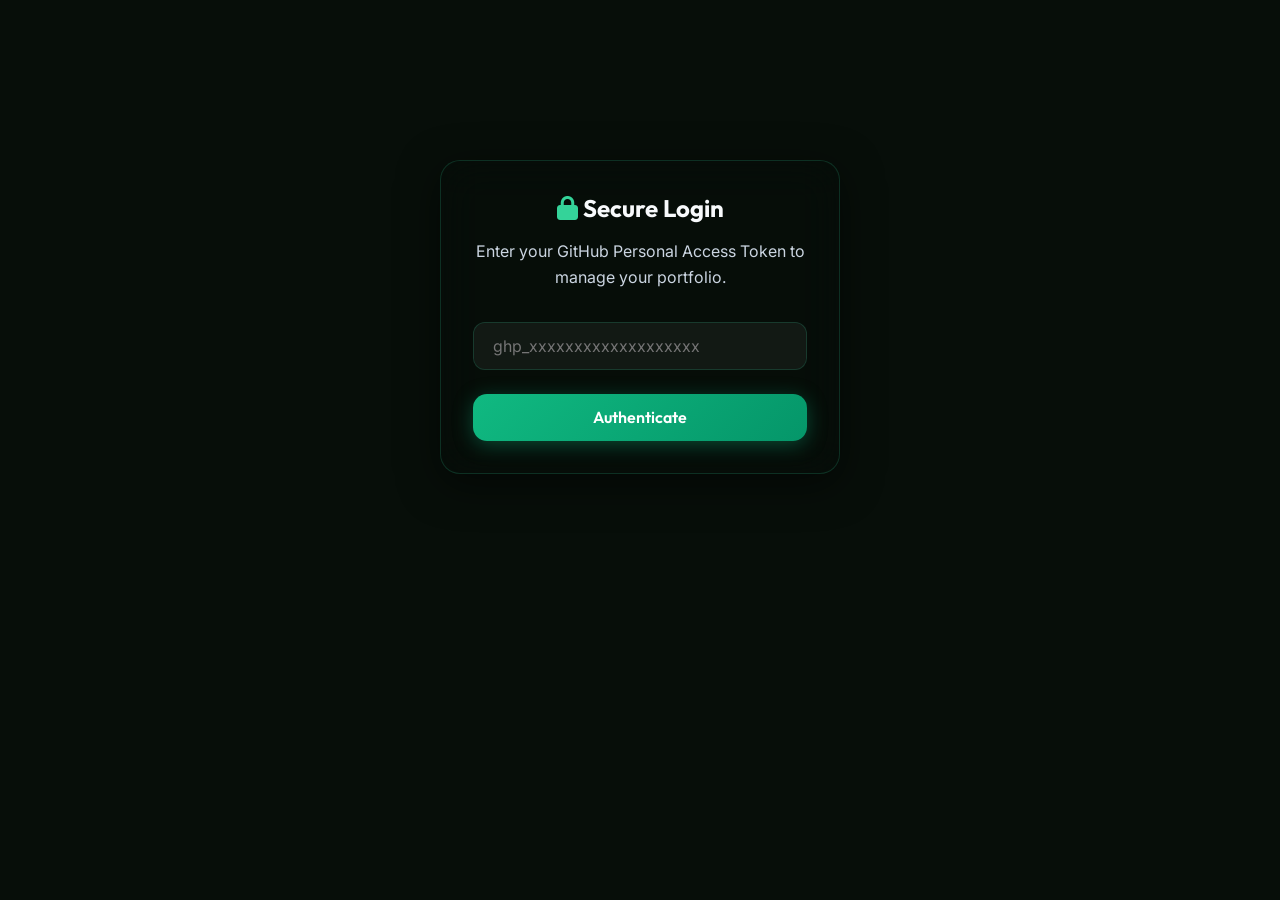
==== admin.html @ 9f6798ed "feat: Add Admin Panel and Scopus Cron Job" ====
<!DOCTYPE html>
<html lang="en">
<head>
    <meta charset="UTF-8">
    <meta name="viewport" content="width=device-width, initial-scale=1.0">
    <title>Admin Panel - Prof. Dr. Abdelraouf Ramadan</title>
    <!-- Use main style -->
    <link rel="stylesheet" href="style.css">
    <link rel="stylesheet" href="https://cdnjs.cloudflare.com/ajax/libs/font-awesome/6.4.0/css/all.min.css">
    <style>
        .admin-container {
            max-width: 1000px;
            margin: 4rem auto;
            padding: 2rem;
            background: rgba(7, 14, 9, 0.7);
            border: 1px solid var(--color-border);
            border-radius: 20px;
            box-shadow: 0 10px 40px rgba(0,0,0,0.5);
            backdrop-filter: blur(20px);
        }
        .admin-header {
            display: flex;
            justify-content: space-between;
            align-items: center;
            margin-bottom: 2rem;
            padding-bottom: 1rem;
            border-bottom: 1px solid var(--color-border);
        }
        .form-group {
            margin-bottom: 1.5rem;
        }
        .form-group label {
            display: block;
            margin-bottom: 0.5rem;
            color: var(--color-text-subtle);
            font-weight: 500;
        }
        .form-control {
            width: 100%;
            padding: 0.8rem 1.2rem;
            background: rgba(255, 255, 255, 0.05);
            border: 1px solid var(--color-border);
            border-radius: 12px;
            color: var(--color-text);
            font-family: inherit;
        }
        .form-control:focus {
            outline: none;
            border-color: var(--color-green-light);
            background: rgba(43, 217, 143, 0.05);
        }
        .papers-list {
            margin-top: 2rem;
            max-height: 400px;
            overflow-y: auto;
            background: rgba(0,0,0,0.2);
            border-radius: 12px;
            padding: 1rem;
        }
        .paper-item {
            padding: 1rem;
            border-bottom: 1px solid var(--color-border);
            display: flex;
            justify-content: space-between;
            align-items: center;
        }
        .paper-item:last-child {
            border-bottom: none;
        }
        .login-screen {
            max-width: 400px;
            margin: 10rem auto;
            text-align: center;
        }
        #dashboard { display: none; }
        .flex-row { display: flex; gap: 1rem; }
        .flex-row > div { flex: 1; }
        #status-msg {
            margin-top: 1rem;
            padding: 1rem;
            border-radius: 12px;
            display: none;
        }
        .success { background: rgba(43, 217, 143, 0.2); border: 1px solid var(--color-green-light); color: var(--color-green-light); }
        .error { background: rgba(255, 59, 48, 0.2); border: 1px solid #ff3b30; color: #ff3b30; }
    </style>
</head>
<body class="bg-dark text-light">

    <!-- Login Screen -->
    <div id="login-screen" class="admin-container login-screen">
        <h2 style="margin-bottom: 1rem;"><i class="fa-solid fa-lock text-accent-green"></i> Secure Login</h2>
        <p style="color: var(--color-text-subtle); margin-bottom: 2rem;">Enter your GitHub Personal Access Token to manage your portfolio.</p>
        <div class="form-group">
            <input type="password" id="gh-token" class="form-control" placeholder="ghp_xxxxxxxxxxxxxxxxxxx">
        </div>
        <button id="btn-login" class="btn btn-primary" style="width: 100%;">Authenticate</button>
    </div>

    <!-- Dashboard -->
    <div id="dashboard" class="admin-container">
        <div class="admin-header">
            <h2><i class="fa-solid fa-gauge"></i> Admin Dashboard</h2>
            <button id="btn-logout" class="btn btn-outline"><i class="fa-solid fa-right-from-bracket"></i> Logout</button>
        </div>

        <div style="display: grid; grid-template-columns: 1fr 1fr; gap: 2rem;">
            <!-- Add Paper Form -->
            <div>
                <h3><i class="fa-solid fa-plus-circle text-accent-blue"></i> Add New Research Paper</h3>
                <div class="form-group" style="margin-top: 1.5rem;">
                    <label>Title</label>
                    <textarea id="p-title" class="form-control" rows="3" placeholder="Paper Title"></textarea>
                </div>
                <div class="form-group">
                    <label>Authors</label>
                    <input type="text" id="p-authors" class="form-control" placeholder="e.g. Prof. Dr. Abdelraouf Ramadan et al.">
                </div>
                <div class="flex-row">
                    <div class="form-group">
                        <label>Year</label>
                        <input type="number" id="p-year" class="form-control" placeholder="2026">
                    </div>
                    <div class="form-group">
                        <label>DOI (Optional)</label>
                        <input type="text" id="p-doi" class="form-control" placeholder="10.1234/abc">
                    </div>
                </div>
                <div class="form-group">
                    <label>Journal / Conference</label>
                    <input type="text" id="p-journal" class="form-control" placeholder="Journal of Agricultural Engineering">
                </div>
                
                <button id="btn-add-paper" class="btn btn-primary"><i class="fa-solid fa-cloud-arrow-up"></i> Add & Save to Website</button>
                <div id="status-msg"></div>
            </div>

            <!-- Existing Papers -->
            <div>
                <h3><i class="fa-solid fa-database text-accent-gold"></i> Current Papers (<span id="papers-count">0</span>)</h3>
                <div class="papers-list" id="papers-list">
                    <!-- Loaded via JS -->
                    <div style="text-align: center; color: var(--color-text-subtle);">Loading papers from GitHub...</div>
                </div>
            </div>
        </div>
    </div>

    <script src="admin.js"></script>
</body>
</html>
---- style.css ----
/* ==========================================================================
   AGRICULTURAL PORTFOLIO - PROF. DR. ABDELRAOUF RAMADAN
   Design System & Styling
   Pure CSS - Glassmorphism, Earth & Water Palette, Modern Typography
   ========================================================================== */

/* --- Google Fonts Import --- */
@import url('https://fonts.googleapis.com/css2?family=Outfit:wght@300;400;500;600;700;800&family=Inter:wght@300;400;500;600;700&family=Fira+Code:wght@400;500&display=swap');

:root {
  /* Color Palette: Earth Tones, Fresh Greens, Water Blues */
  --bg-dark: #070e09;
  --bg-surface: #0f1c13;
  --bg-card: rgba(18, 33, 23, 0.75);
  --bg-card-hover: rgba(26, 48, 33, 0.9);
  --bg-glass: rgba(15, 28, 19, 0.65);
  
  --color-green-primary: #10b981;
  --color-green-emerald: #059669;
  --color-green-light: #34d399;
  --color-green-glow: rgba(16, 185, 129, 0.35);

  --color-water-blue: #0ea5e9;
  --color-water-cyan: #06b6d4;
  --color-water-sky: #38bdf8;
  --color-water-glow: rgba(14, 165, 233, 0.3);

  --color-earth-gold: #f59e0b;
  --color-earth-amber: #d97706;

  --color-text-main: #f8fafc;
  --color-text-muted: #94a3b8;
  --color-text-subtle: #cbd5e1;
  --color-border: rgba(52, 211, 153, 0.18);
  --color-border-glow: rgba(14, 165, 233, 0.35);

  --font-heading: 'Outfit', sans-serif;
  --font-body: 'Inter', sans-serif;
  --font-mono: 'Fira Code', monospace;

  --transition-fast: 0.2s cubic-bezier(0.4, 0, 0.2, 1);
  --transition-normal: 0.35s cubic-bezier(0.4, 0, 0.2, 1);
  --transition-bounce: 0.5s cubic-bezier(0.175, 0.885, 0.32, 1.275);
  --radius-sm: 8px;
  --radius-md: 14px;
  --radius-lg: 22px;
  --radius-full: 9999px;
  
  --shadow-sm: 0 4px 12px rgba(0, 0, 0, 0.25);
  --shadow-md: 0 10px 30px rgba(0, 0, 0, 0.35);
  --shadow-glow: 0 0 25px var(--color-green-glow);
}

/* --- Base & Reset --- */
*, *::before, *::after {
  box-sizing: border-box;
  margin: 0;
  padding: 0;
}

html {
  scroll-behavior: smooth;
  font-size: 16px;
  background-color: var(--bg-dark);
  color: var(--color-text-main);
  font-family: var(--font-body);
}

body {
  overflow-x: hidden;
  line-height: 1.6;
}

/* --- Scroll Progress Bar --- */
.scroll-progress-bar {
  position: fixed;
  top: 0;
  left: 0;
  height: 4px;
  background: linear-gradient(90deg, var(--color-green-primary), var(--color-water-blue), var(--color-earth-gold));
  width: 0%;
  z-index: 10001;
  transition: width 0.1s linear;
}

/* --- Preloader Screen --- */
.preloader {
  position: fixed;
  inset: 0;
  background-color: #050b06;
  z-index: 10000;
  display: flex;
  align-items: center;
  justify-content: center;
  flex-direction: column;
  transition: opacity 0.5s ease, visibility 0.5s ease;
}

.preloader-content {
  text-align: center;
  max-width: 650px;
  padding: 2.5rem;
}

.preloader-sprout-icon {
  width: 90px;
  height: 90px;
  margin: 0 auto 1.5rem auto;
  position: relative;
}

.preloader-sprout-icon svg {
  width: 100%;
  height: 100%;
  filter: drop-shadow(0 0 15px var(--color-green-primary));
  animation: sproutPulse 2s infinite ease-in-out;
}

@keyframes sproutPulse {
  0%, 100% { transform: scale(1); filter: drop-shadow(0 0 10px var(--color-green-primary)); }
  50% { transform: scale(1.08); filter: drop-shadow(0 0 25px var(--color-water-blue)); }
}

.preloader-title {
  font-family: var(--font-heading);
  font-size: 1.8rem;
  font-weight: 700;
  margin-bottom: 0.5rem;
  background: linear-gradient(135deg, #ffffff 0%, var(--color-green-light) 50%, var(--color-water-sky) 100%);
  -webkit-background-clip: text;
  -webkit-text-fill-color: transparent;
}

.preloader-quote {
  font-size: 1.05rem;
  color: var(--color-text-subtle);
  margin-bottom: 2rem;
  line-height: 1.6;
  font-style: italic;
  padding: 1rem 1.5rem;
  background: rgba(16, 185, 129, 0.08);
  border-left: 3px solid var(--color-green-primary);
  border-radius: var(--radius-sm);
}

.preloader-bar-bg {
  width: 100%;
  height: 8px;
  background: rgba(255, 255, 255, 0.1);
  border-radius: var(--radius-full);
  overflow: hidden;
  margin-bottom: 0.8rem;
}

.preloader-bar-fill {
  height: 100%;
  width: 0%;
  background: linear-gradient(90deg, var(--color-green-primary), var(--color-water-blue));
  transition: width 0.1s linear;
}

.preloader-status {
  display: flex;
  justify-content: space-between;
  font-size: 0.85rem;
  font-family: var(--font-mono);
  color: var(--color-text-muted);
}

/* --- Container & Grid --- */
.container {
  width: 100%;
  max-width: 1280px;
  margin: 0 auto;
  padding: 0 1.5rem;
}

/* --- Typography Utilities --- */
h1, h2, h3, h4, h5 {
  font-family: var(--font-heading);
  line-height: 1.25;
}

.section-tag {
  display: inline-flex;
  align-items: center;
  gap: 0.5rem;
  padding: 0.4rem 1.1rem;
  border-radius: var(--radius-full);
  background: rgba(16, 185, 129, 0.12);
  border: 1px solid rgba(16, 185, 129, 0.3);
  color: var(--color-green-light);
  font-size: 0.85rem;
  font-weight: 600;
  letter-spacing: 0.5px;
  text-transform: uppercase;
  margin-bottom: 1rem;
}

.section-title {
  font-size: 2.5rem;
  font-weight: 800;
  margin-bottom: 1rem;
  color: #ffffff;
}

.section-title span.gradient-green {
  background: linear-gradient(135deg, var(--color-green-light), var(--color-green-primary));
  -webkit-background-clip: text;
  -webkit-text-fill-color: transparent;
}

.section-title span.gradient-water {
  background: linear-gradient(135deg, var(--color-water-sky), var(--color-water-blue));
  -webkit-background-clip: text;
  -webkit-text-fill-color: transparent;
}

.section-subtitle {
  font-size: 1.15rem;
  color: var(--color-text-muted);
  max-width: 750px;
  margin-bottom: 2.5rem;
}

.text-accent-green { color: var(--color-green-light); }
.text-accent-blue { color: var(--color-water-sky); }
.text-accent-gold { color: var(--color-earth-gold); }

/* --- Buttons --- */
.btn {
  display: inline-flex;
  align-items: center;
  justify-content: center;
  gap: 0.6rem;
  padding: 0.85rem 1.8rem;
  font-family: var(--font-heading);
  font-weight: 600;
  font-size: 1rem;
  border-radius: var(--radius-md);
  text-decoration: none;
  cursor: pointer;
  transition: var(--transition-normal);
  border: none;
}

.btn-primary {
  background: linear-gradient(135deg, var(--color-green-primary), var(--color-green-emerald));
  color: #ffffff;
  box-shadow: 0 4px 20px var(--color-green-glow);
}

.btn-primary:hover {
  transform: translateY(-3px);
  box-shadow: 0 8px 30px rgba(16, 185, 129, 0.5);
}

.btn-secondary {
  background: rgba(14, 165, 233, 0.15);
  color: var(--color-water-sky);
  border: 1px solid rgba(14, 165, 233, 0.4);
}

.btn-secondary:hover {
  background: rgba(14, 165, 233, 0.25);
  transform: translateY(-3px);
  border-color: var(--color-water-sky);
}

.btn-outline {
  background: transparent;
  color: var(--color-text-main);
  border: 1px solid var(--color-border);
}

.btn-outline:hover {
  background: rgba(255, 255, 255, 0.05);
  border-color: var(--color-green-primary);
  color: var(--color-green-light);
}

/* --- Header & Glass Navbar --- */
.navbar {
  position: fixed;
  top: 0;
  left: 0;
  width: 100%;
  z-index: 1000;
  padding: 1.25rem 0;
  transition: var(--transition-normal);
}

.navbar.scrolled {
  padding: 0.75rem 0;
  background: rgba(7, 14, 9, 0.88);
  backdrop-filter: blur(16px);
  border-bottom: 1px solid var(--color-border);
  box-shadow: 0 10px 30px rgba(0, 0, 0, 0.5);
}

.nav-container {
  display: flex;
  align-items: center;
  justify-content: space-between;
}

.nav-logo {
  display: flex;
  align-items: center;
  gap: 0.75rem;
  text-decoration: none;
  color: #ffffff;
  font-family: var(--font-heading);
  font-weight: 700;
  font-size: 1.2rem;
}

.nav-logo-icon {
  width: 42px;
  height: 42px;
  border-radius: var(--radius-sm);
  background: linear-gradient(135deg, rgba(16, 185, 129, 0.2), rgba(14, 165, 233, 0.2));
  border: 1px solid var(--color-green-primary);
  display: flex;
  align-items: center;
  justify-content: center;
  font-size: 1.3rem;
  color: var(--color-green-light);
  box-shadow: 0 0 12px var(--color-green-glow);
}

.nav-links {
  display: flex;
  align-items: center;
  gap: 1rem;
  list-style: none;
}

.nav-link {
  text-decoration: none;
  color: var(--color-text-subtle);
  font-weight: 500;
  font-size: 0.9rem;
  white-space: nowrap;
  transition: var(--transition-fast);
  display: flex;
  align-items: center;
  gap: 0.3rem;
}

.nav-link:hover {
  color: var(--color-green-light);
}

.hamburger {
  display: none;
  background: transparent;
  border: none;
  color: #ffffff;
  font-size: 1.5rem;
  cursor: pointer;
}

/* --- Hero Section --- */
.hero-section {
  min-height: 100vh;
  padding-top: 9rem;
  padding-bottom: 5rem;
  position: relative;
  display: flex;
  align-items: center;
  background: radial-gradient(circle at 10% 20%, rgba(16, 185, 129, 0.12) 0%, transparent 40%),
              radial-gradient(circle at 90% 80%, rgba(14, 165, 233, 0.12) 0%, transparent 40%);
}

.hero-grid {
  display: grid;
  grid-template-columns: 1.2fr 0.8fr;
  gap: 3.5rem;
  align-items: center;
}

.hero-badge {
  display: inline-flex;
  align-items: center;
  gap: 0.6rem;
  padding: 0.5rem 1.2rem;
  background: rgba(14, 165, 233, 0.12);
  border: 1px solid rgba(14, 165, 233, 0.3);
  border-radius: var(--radius-full);
  color: var(--color-water-sky);
  font-weight: 600;
  font-size: 0.9rem;
  margin-bottom: 1.5rem;
}

.hero-title {
  font-size: 3.4rem;
  font-weight: 800;
  letter-spacing: -0.5px;
  margin-bottom: 1rem;
}

.hero-subtitle {
  font-size: 1.35rem;
  color: var(--color-green-light);
  font-weight: 600;
  margin-bottom: 1.5rem;
  line-height: 1.4;
}

.hero-description {
  font-size: 1.1rem;
  color: var(--color-text-muted);
  margin-bottom: 2.2rem;
  line-height: 1.7;
}

.hero-actions {
  display: flex;
  flex-wrap: wrap;
  gap: 1rem;
  margin-bottom: 2.5rem;
}

.hero-metrics-pills {
  display: flex;
  flex-wrap: wrap;
  gap: 0.8rem;
}

.metric-pill {
  display: flex;
  align-items: center;
  gap: 0.5rem;
  padding: 0.5rem 1rem;
  background: rgba(255, 255, 255, 0.04);
  border: 1px solid rgba(255, 255, 255, 0.1);
  border-radius: var(--radius-md);
  font-size: 0.88rem;
  color: var(--color-text-subtle);
}

.hero-portrait-card {
  position: relative;
  border-radius: var(--radius-lg);
  padding: 12px;
  background: linear-gradient(135deg, rgba(16, 185, 129, 0.3), rgba(14, 165, 233, 0.2));
  border: 1px solid var(--color-border);
  box-shadow: 0 20px 50px rgba(0, 0, 0, 0.6);
}

.hero-portrait-img {
  width: 100%;
  height: 480px;
  object-fit: cover;
  object-position: top center;
  border-radius: calc(var(--radius-lg) - 6px);
  display: block;
}

.hero-portrait-badge {
  position: absolute;
  bottom: -20px;
  left: 50%;
  transform: translateX(-50%);
  background: rgba(15, 28, 19, 0.92);
  backdrop-filter: blur(12px);
  border: 1px solid var(--color-green-primary);
  padding: 0.75rem 1.8rem;
  border-radius: var(--radius-full);
  display: flex;
  align-items: center;
  gap: 0.75rem;
  white-space: nowrap;
  box-shadow: 0 10px 25px rgba(0, 0, 0, 0.5);
}

/* --- Key Stats Section --- */
.stats-section {
  padding: 2.5rem 0;
  border-y: 1px solid var(--color-border);
  background: rgba(15, 28, 19, 0.4);
}

.stats-grid {
  display: grid;
  grid-template-columns: repeat(auto-fit, minmax(200px, 1fr));
  gap: 1.5rem;
}

.stat-card {
  background: var(--bg-card);
  border: 1px solid var(--color-border);
  padding: 1.8rem;
  border-radius: var(--radius-md);
  text-align: center;
  transition: var(--transition-normal);
}

.stat-card:hover {
  transform: translateY(-5px);
  border-color: var(--color-green-primary);
  box-shadow: 0 10px 25px var(--color-green-glow);
}

.stat-number {
  font-family: var(--font-heading);
  font-size: 2.8rem;
  font-weight: 800;
  color: var(--color-green-light);
  line-height: 1;
  margin-bottom: 0.4rem;
}

.stat-label {
  font-size: 0.92rem;
  color: var(--color-text-muted);
  font-weight: 500;
}

/* --- Section Layout --- */
.section-padding {
  padding: 6rem 0;
}

.bg-surface {
  background-color: var(--bg-surface);
}

/* --- Glass Card Component --- */
.glass-card {
  background: var(--bg-card);
  border: 1px solid var(--color-border);
  border-radius: var(--radius-md);
  padding: 2rem;
  backdrop-filter: blur(12px);
  transition: var(--transition-normal);
}

.glass-card:hover {
  background: var(--bg-card-hover);
  border-color: var(--color-green-primary);
}

/* --- Academic Profiles Cards --- */
.academic-profiles-grid {
  display: grid;
  grid-template-columns: repeat(auto-fit, minmax(320px, 1fr));
  gap: 1.8rem;
  margin-top: 2rem;
}

.profile-metric-card {
  background: var(--bg-card);
  border: 1px solid var(--color-border);
  border-radius: var(--radius-md);
  padding: 2rem;
  display: flex;
  flex-direction: column;
  gap: 1.2rem;
  transition: var(--transition-normal);
}

.profile-metric-card:hover {
  transform: translateY(-6px);
  border-color: var(--color-water-sky);
  box-shadow: 0 12px 30px var(--color-water-glow);
}

.profile-card-header {
  display: flex;
  align-items: center;
  gap: 1rem;
}

.profile-icon-box {
  width: 54px;
  height: 54px;
  border-radius: var(--radius-sm);
  background: rgba(14, 165, 233, 0.15);
  border: 1px solid rgba(14, 165, 233, 0.3);
  display: flex;
  align-items: center;
  justify-content: center;
  font-size: 1.6rem;
  color: var(--color-water-sky);
}

.profile-card-title {
  font-size: 1.25rem;
  font-weight: 700;
  color: #ffffff;
}

.profile-stats-row {
  display: grid;
  grid-template-columns: repeat(3, 1fr);
  gap: 0.75rem;
  background: rgba(0, 0, 0, 0.25);
  padding: 1rem;
  border-radius: var(--radius-sm);
  text-align: center;
}

.p-stat-val {
  font-family: var(--font-heading);
  font-size: 1.4rem;
  font-weight: 700;
  color: var(--color-green-light);
}

.p-stat-lbl {
  font-size: 0.75rem;
  color: var(--color-text-muted);
  text-transform: uppercase;
}

/* --- Grid List for Positions & Memberships --- */
.positions-grid {
  display: grid;
  grid-template-columns: repeat(auto-fit, minmax(360px, 1fr));
  gap: 1.5rem;
}

.position-card {
  background: var(--bg-card);
  border: 1px solid var(--color-border);
  border-radius: var(--radius-md);
  padding: 1.6rem;
  display: flex;
  gap: 1.2rem;
  align-items: flex-start;
  transition: var(--transition-normal);
}

.position-card:hover {
  transform: translateY(-4px);
  border-color: var(--color-green-primary);
}

.position-icon {
  width: 44px;
  height: 44px;
  border-radius: var(--radius-sm);
  background: rgba(16, 185, 129, 0.15);
  border: 1px solid rgba(16, 185, 129, 0.3);
  display: flex;
  align-items: center;
  justify-content: center;
  font-size: 1.2rem;
  color: var(--color-green-light);
  flex-shrink: 0;
}

.position-details h4 {
  font-size: 1.1rem;
  font-weight: 700;
  margin-bottom: 0.3rem;
  color: #ffffff;
}

.position-details p {
  font-size: 0.92rem;
  color: var(--color-text-muted);
  line-height: 1.5;
}

/* --- Timeline Component (Employment & Education) --- */
.timeline {
  position: relative;
  max-width: 900px;
  margin: 0 auto;
}

.timeline::before {
  content: '';
  position: absolute;
  left: 20px;
  top: 0;
  bottom: 0;
  width: 2px;
  background: linear-gradient(180deg, var(--color-green-primary), var(--color-water-blue));
}

.timeline-item {
  position: relative;
  padding-left: 60px;
  margin-bottom: 2.5rem;
}

.timeline-dot {
  position: absolute;
  left: 10px;
  top: 0;
  width: 22px;
  height: 22px;
  border-radius: 50%;
  background: var(--bg-dark);
  border: 3px solid var(--color-green-primary);
  box-shadow: 0 0 10px var(--color-green-glow);
}

.timeline-content {
  background: var(--bg-card);
  border: 1px solid var(--color-border);
  border-radius: var(--radius-md);
  padding: 1.8rem;
}

.timeline-date {
  display: inline-block;
  padding: 0.25rem 0.8rem;
  background: rgba(16, 185, 129, 0.15);
  color: var(--color-green-light);
  border-radius: var(--radius-full);
  font-size: 0.85rem;
  font-weight: 600;
  margin-bottom: 0.6rem;
}

/* --- Awards & Grants Cards --- */
.awards-grid {
  display: grid;
  grid-template-columns: repeat(auto-fit, minmax(340px, 1fr));
  gap: 1.5rem;
}

.award-card {
  background: var(--bg-card);
  border: 1px solid var(--color-border);
  border-radius: var(--radius-md);
  padding: 1.8rem;
  position: relative;
  overflow: hidden;
  transition: var(--transition-normal);
}

.award-card::before {
  content: '';
  position: absolute;
  top: 0;
  left: 0;
  width: 4px;
  height: 100%;
  background: linear-gradient(180deg, var(--color-earth-gold), var(--color-green-primary));
}

.award-year {
  font-family: var(--font-heading);
  font-size: 1.3rem;
  font-weight: 800;
  color: var(--color-earth-gold);
  margin-bottom: 0.4rem;
}

.award-title {
  font-size: 1.1rem;
  font-weight: 700;
  color: #ffffff;
  margin-bottom: 0.5rem;
}

.award-desc {
  font-size: 0.92rem;
  color: var(--color-text-muted);
  line-height: 1.5;
}

/* --- Projects Section & Tabs --- */
.project-tabs-wrapper {
  display: flex;
  justify-content: center;
  gap: 0.75rem;
  margin-bottom: 2.5rem;
  flex-wrap: wrap;
}

.project-tab-btn {
  padding: 0.75rem 1.5rem;
  border-radius: var(--radius-full);
  background: rgba(255, 255, 255, 0.05);
  border: 1px solid var(--color-border);
  color: var(--color-text-subtle);
  font-family: var(--font-heading);
  font-weight: 600;
  font-size: 0.95rem;
  cursor: pointer;
  transition: var(--transition-fast);
}

.project-tab-btn.active, .project-tab-btn:hover {
  background: var(--color-green-primary);
  color: #ffffff;
  border-color: var(--color-green-primary);
  box-shadow: 0 4px 15px var(--color-green-glow);
}

.projects-grid {
  display: grid;
  grid-template-columns: repeat(auto-fit, minmax(360px, 1fr));
  gap: 1.8rem;
}

.project-item {
  background: var(--bg-card);
  border: 1px solid var(--color-border);
  border-radius: var(--radius-md);
  padding: 2rem;
  transition: var(--transition-normal);
}

.project-item:hover {
  transform: translateY(-5px);
  border-color: var(--color-water-sky);
}

.project-role-badge {
  display: inline-block;
  padding: 0.3rem 0.9rem;
  border-radius: var(--radius-sm);
  font-size: 0.8rem;
  font-weight: 700;
  text-transform: uppercase;
  margin-bottom: 0.8rem;
}

.badge-pi {
  background: rgba(16, 185, 129, 0.2);
  color: var(--color-green-light);
  border: 1px solid rgba(16, 185, 129, 0.4);
}

.badge-intl {
  background: rgba(14, 165, 233, 0.2);
  color: var(--color-water-sky);
  border: 1px solid rgba(14, 165, 233, 0.4);
}

.badge-local {
  background: rgba(245, 158, 11, 0.2);
  color: var(--color-earth-gold);
  border: 1px solid rgba(245, 158, 11, 0.4);
}

/* --- Media Showcase Section (Video & Screenshots) --- */
.media-container {
  display: grid;
  grid-template-columns: 1fr;
  gap: 3rem;
}

.video-showcase-frame {
  background: var(--bg-card);
  border: 1px solid var(--color-border);
  border-radius: var(--radius-lg);
  padding: 1.5rem;
  box-shadow: 0 15px 40px rgba(0, 0, 0, 0.5);
  position: relative;
  overflow: hidden;
}

.video-wrapper {
  width: 100%;
  border-radius: var(--radius-md);
  overflow: hidden;
  position: relative;
  background: #000000;
  aspect-ratio: 16 / 9;
}

.video-wrapper video {
  width: 100%;
  height: 100%;
  object-fit: cover;
  display: block;
}

.video-caption-bar {
  display: flex;
  align-items: center;
  justify-content: space-between;
  margin-top: 1.2rem;
  padding: 0 0.5rem;
}

.video-title {
  font-size: 1.15rem;
  font-weight: 700;
  color: #ffffff;
}

.gallery-grid {
  display: grid;
  grid-template-columns: repeat(auto-fit, minmax(260px, 1fr));
  gap: 1.5rem;
}

.gallery-item {
  position: relative;
  border-radius: var(--radius-md);
  overflow: hidden;
  border: 1px solid var(--color-border);
  cursor: pointer;
  aspect-ratio: 16 / 10;
  background: var(--bg-card);
}

.gallery-item img {
  width: 100%;
  height: 100%;
  object-fit: cover;
  transition: transform 0.5s ease;
}

.gallery-item:hover img {
  transform: scale(1.08);
}

.gallery-overlay {
  position: absolute;
  inset: 0;
  background: linear-gradient(180deg, transparent 40%, rgba(7, 14, 9, 0.9) 100%);
  display: flex;
  flex-direction: column;
  justify-content: flex-end;
  padding: 1.2rem;
  opacity: 0;
  transition: opacity 0.3s ease;
}

.gallery-item:hover .gallery-overlay {
  opacity: 1;
}

.gallery-caption {
  font-size: 0.95rem;
  font-weight: 600;
  color: #ffffff;
}

.gallery-zoom-icon {
  position: absolute;
  top: 50%;
  left: 50%;
  transform: translate(-50%, -50%) scale(0.7);
  width: 50px;
  height: 50px;
  border-radius: 50%;
  background: rgba(16, 185, 129, 0.9);
  color: #ffffff;
  display: flex;
  align-items: center;
  justify-content: center;
  font-size: 1.3rem;
  transition: transform 0.3s ease;
}

.gallery-item:hover .gallery-zoom-icon {
  transform: translate(-50%, -50%) scale(1);
}

/* --- Research Papers Core Section (126 PAPERS) --- */
.papers-controls-bar {
  background: var(--bg-card);
  border: 1px solid var(--color-border);
  border-radius: var(--radius-lg);
  padding: 1.5rem 2rem;
  margin-bottom: 2.5rem;
  display: flex;
  flex-direction: column;
  gap: 1.5rem;
}

.search-box-wrapper {
  position: relative;
  width: 100%;
}

.search-box-wrapper i {
  position: absolute;
  left: 1.2rem;
  top: 50%;
  transform: translateY(-50%);
  color: var(--color-text-muted);
  font-size: 1.1rem;
}

.search-input {
  width: 100%;
  padding: 1rem 1rem 1rem 3.2rem;
  border-radius: var(--radius-md);
  background: rgba(0, 0, 0, 0.3);
  border: 1px solid var(--color-border);
  color: #ffffff;
  font-family: var(--font-body);
  font-size: 1.05rem;
  transition: var(--transition-fast);
}

.search-input:focus {
  outline: none;
  border-color: var(--color-green-primary);
  box-shadow: 0 0 15px var(--color-green-glow);
}

.filters-pills-row {
  display: flex;
  align-items: center;
  gap: 0.6rem;
  flex-wrap: wrap;
}

.filter-pill {
  padding: 0.5rem 1.2rem;
  border-radius: var(--radius-full);
  background: rgba(255, 255, 255, 0.05);
  border: 1px solid rgba(255, 255, 255, 0.1);
  color: var(--color-text-subtle);
  font-size: 0.9rem;
  font-weight: 500;
  cursor: pointer;
  transition: var(--transition-fast);
}

.filter-pill.active, .filter-pill:hover {
  background: rgba(14, 165, 233, 0.2);
  border-color: var(--color-water-sky);
  color: var(--color-water-sky);
}

.papers-count-badge {
  font-family: var(--font-mono);
  font-size: 0.88rem;
  color: var(--color-text-muted);
  margin-left: auto;
}

.papers-grid {
  display: grid;
  grid-template-columns: repeat(auto-fill, minmax(360px, 1fr));
  gap: 1.8rem;
  margin-bottom: 3rem;
}

.paper-card {
  background: var(--bg-card);
  border: 1px solid var(--color-border);
  border-radius: var(--radius-md);
  padding: 1.8rem;
  display: flex;
  flex-direction: column;
  justify-content: space-between;
  transition: var(--transition-normal);
  position: relative;
}

.paper-card:hover {
  transform: translateY(-6px);
  border-color: var(--color-green-primary);
  box-shadow: 0 12px 30px rgba(16, 185, 129, 0.2);
}

.paper-card-header {
  display: flex;
  align-items: center;
  justify-content: space-between;
  margin-bottom: 0.8rem;
}

.paper-number {
  font-family: var(--font-mono);
  font-size: 0.8rem;
  color: var(--color-text-muted);
}

.paper-year-tag {
  font-family: var(--font-mono);
  font-size: 0.82rem;
  font-weight: 600;
  color: var(--color-green-light);
  background: rgba(16, 185, 129, 0.12);
  padding: 0.2rem 0.7rem;
  border-radius: var(--radius-full);
}

.paper-title {
  font-size: 1.12rem;
  font-weight: 700;
  color: #ffffff;
  margin-bottom: 0.8rem;
  line-height: 1.45;
}

.paper-authors {
  font-size: 0.88rem;
  color: var(--color-text-subtle);
  margin-bottom: 0.6rem;
  line-height: 1.4;
}

.paper-journal {
  font-size: 0.85rem;
  color: var(--color-text-muted);
  font-style: italic;
  margin-bottom: 1.2rem;
  line-height: 1.4;
}

.paper-card-footer {
  display: flex;
  align-items: center;
  justify-content: space-between;
  padding-top: 1rem;
  border-top: 1px solid rgba(255, 255, 255, 0.08);
  margin-top: auto;
}

.paper-doi-btn {
  font-size: 0.82rem;
  color: var(--color-water-sky);
  text-decoration: none;
  font-family: var(--font-mono);
  display: inline-flex;
  align-items: center;
  gap: 0.4rem;
}

.paper-doi-btn:hover {
  text-decoration: underline;
}

.paper-category-pill {
  font-size: 0.75rem;
  color: var(--color-text-muted);
  background: rgba(255, 255, 255, 0.04);
  padding: 0.25rem 0.6rem;
  border-radius: var(--radius-sm);
}

/* --- Pagination Controls --- */
.pagination-container {
  display: flex;
  align-items: center;
  justify-content: center;
  gap: 0.6rem;
  margin-top: 2rem;
}

.page-btn {
  width: 42px;
  height: 42px;
  border-radius: var(--radius-sm);
  background: var(--bg-card);
  border: 1px solid var(--color-border);
  color: var(--color-text-subtle);
  font-family: var(--font-heading);
  font-weight: 600;
  cursor: pointer;
  transition: var(--transition-fast);
  display: flex;
  align-items: center;
  justify-content: center;
}

.page-btn.active, .page-btn:hover:not(:disabled) {
  background: var(--color-green-primary);
  border-color: var(--color-green-primary);
  color: #ffffff;
}

.page-btn:disabled {
  opacity: 0.4;
  cursor: not-allowed;
}

/* --- Contact Section --- */
.contact-grid {
  display: grid;
  grid-template-columns: 1fr 1.2fr;
  gap: 3rem;
}

.contact-info-cards {
  display: flex;
  flex-direction: column;
  gap: 1.5rem;
}

.contact-item-card {
  background: var(--bg-card);
  border: 1px solid var(--color-border);
  border-radius: var(--radius-md);
  padding: 1.6rem;
  display: flex;
  align-items: flex-start;
  gap: 1.2rem;
}

.contact-icon {
  width: 50px;
  height: 50px;
  border-radius: var(--radius-sm);
  background: rgba(16, 185, 129, 0.15);
  border: 1px solid rgba(16, 185, 129, 0.3);
  display: flex;
  align-items: center;
  justify-content: center;
  font-size: 1.4rem;
  color: var(--color-green-light);
  flex-shrink: 0;
}

.contact-details h4 {
  font-size: 1.1rem;
  font-weight: 700;
  color: #ffffff;
  margin-bottom: 0.3rem;
}

.contact-details p, .contact-details a {
  font-size: 0.98rem;
  color: var(--color-text-muted);
  text-decoration: none;
  display: block;
}

.contact-details a:hover {
  color: var(--color-green-light);
}

.form-group {
  margin-bottom: 1.5rem;
}

.form-label {
  display: block;
  font-size: 0.9rem;
  font-weight: 600;
  color: var(--color-text-subtle);
  margin-bottom: 0.5rem;
}

.form-control {
  width: 100%;
  padding: 0.9rem 1.2rem;
  border-radius: var(--radius-md);
  background: rgba(0, 0, 0, 0.3);
  border: 1px solid var(--color-border);
  color: #ffffff;
  font-family: var(--font-body);
  font-size: 1rem;
  transition: var(--transition-fast);
}

.form-control:focus {
  outline: none;
  border-color: var(--color-green-primary);
  box-shadow: 0 0 15px var(--color-green-glow);
}

textarea.form-control {
  resize: vertical;
  min-height: 140px;
}

.feedback-alert {
  padding: 1rem 1.5rem;
  border-radius: var(--radius-md);
  font-size: 0.95rem;
  margin-top: 1rem;
  display: flex;
  align-items: center;
  gap: 0.75rem;
}

.feedback-alert.success {
  background: rgba(16, 185, 129, 0.15);
  border: 1px solid var(--color-green-primary);
  color: var(--color-green-light);
}

/* --- Lightbox Modal --- */
.lightbox-modal {
  position: fixed;
  inset: 0;
  background: rgba(0, 0, 0, 0.92);
  z-index: 10005;
  display: flex;
  align-items: center;
  justify-content: center;
  padding: 2rem;
  opacity: 0;
  visibility: hidden;
  transition: opacity 0.3s ease, visibility 0.3s ease;
}

.lightbox-modal.active {
  opacity: 1;
  visibility: visible;
}

.lightbox-content {
  max-width: 90vw;
  max-height: 85vh;
  position: relative;
  text-align: center;
}

.lightbox-content img {
  max-width: 100%;
  max-height: 80vh;
  border-radius: var(--radius-md);
  box-shadow: 0 0 40px rgba(0,0,0,0.8);
}

.lightbox-close {
  position: absolute;
  top: -40px;
  right: 0;
  color: #ffffff;
  font-size: 2rem;
  cursor: pointer;
}

.lightbox-caption {
  margin-top: 1rem;
  color: var(--color-text-subtle);
  font-size: 1.05rem;
}

/* --- Scroll Animations Trigger --- */
.reveal-on-scroll {
  opacity: 0;
  transform: translateY(30px);
  transition: opacity 0.7s cubic-bezier(0.4, 0, 0.2, 1), transform 0.7s cubic-bezier(0.4, 0, 0.2, 1);
}

.reveal-on-scroll.revealed {
  opacity: 1;
  transform: translateY(0);
}

/* --- Footer --- */
footer {
  background: #040905;
  padding: 3rem 0;
  border-top: 1px solid var(--color-border);
  text-align: center;
}

.footer-text {
  color: var(--color-text-muted);
  font-size: 0.95rem;
}

/* --- Comprehensive Responsive Media Queries for Mobile Phones --- */
@media (max-width: 992px) {
  .hero-grid {
    grid-template-columns: 1fr;
    text-align: center;
    gap: 2.5rem;
  }

  .hero-actions, .hero-metrics-pills {
    justify-content: center;
  }

  .hero-portrait-card {
    max-width: 380px;
    margin: 0 auto;
  }

  .contact-grid {
    grid-template-columns: 1fr;
  }

  .academic-profiles-grid,
  .positions-grid,
  .awards-grid,
  .projects-grid,
  .gallery-grid,
  .papers-grid {
    grid-template-columns: repeat(auto-fit, minmax(280px, 1fr));
  }

  .positions-grid {
    grid-template-columns: 1fr !important;
  }
}

@media (max-width: 768px) {
  html {
    font-size: 15px;
  }

  .section-padding {
    padding: 3.5rem 0;
  }

  .container {
    padding: 0 1.2rem;
  }

  .hero-section {
    padding-top: 7rem;
    padding-bottom: 3.5rem;
    min-height: auto;
  }

  .hero-title {
    font-size: 2.2rem;
  }

  .section-title {
    font-size: 1.8rem;
  }

  .section-subtitle {
    font-size: 1rem;
    margin-bottom: 1.8rem;
  }

  .hamburger {
    display: block;
  }

  .nav-links {
    position: fixed;
    top: 65px;
    left: 0;
    width: 100%;
    max-height: calc(100vh - 65px);
    overflow-y: auto;
    background: rgba(7, 14, 9, 0.98);
    backdrop-filter: blur(25px);
    flex-direction: column;
    padding: 1.8rem 1.5rem;
    gap: 1.2rem;
    transform: translateY(-150%);
    transition: transform 0.4s cubic-bezier(0.4, 0, 0.2, 1);
    border-bottom: 1px solid var(--color-border);
    box-shadow: 0 20px 40px rgba(0,0,0,0.8);
  }

  .nav-links.active {
    transform: translateY(0);
  }

  .hero-actions {
    flex-direction: column;
    width: 100%;
  }

  .hero-actions .btn {
    width: 100%;
  }

  .hero-portrait-img {
    height: 350px;
  }

  .hero-portrait-badge {
    padding: 0.6rem 1.2rem;
    font-size: 0.85rem;
    width: 90%;
  }

  .stats-grid {
    grid-template-columns: repeat(2, 1fr);
    gap: 1rem;
  }

  .stat-card {
    padding: 1.2rem 0.8rem;
  }

  .stat-number {
    font-size: 2.1rem;
  }

  .stat-label {
    font-size: 0.82rem;
  }

  .timeline {
    padding-left: 0;
  }

  .timeline::before {
    left: 14px;
  }

  .timeline-item {
    padding-left: 42px;
  }

  .timeline-dot {
    left: 4px;
    width: 20px;
    height: 20px;
  }

  .papers-controls-bar {
    padding: 1.2rem;
    gap: 1rem;
  }

  .filters-pills-row {
    overflow-x: auto;
    width: 100%;
    padding-bottom: 0.5rem;
    flex-wrap: nowrap;
    -webkit-overflow-scrolling: touch;
  }

  .filter-pill {
    flex-shrink: 0;
    white-space: nowrap;
  }

  .papers-count-badge {
    margin-left: 0;
    width: 100%;
    text-align: center;
  }

  .papers-grid {
    grid-template-columns: 1fr;
    gap: 1.2rem;
  }

  .paper-card {
    padding: 1.4rem;
  }

  .paper-title {
    font-size: 1.05rem;
  }

  /* Prevent zoom on iOS inputs */
  .search-input, .form-control {
    font-size: 16px;
  }

  .lightbox-content img {
    max-height: 70vh;
  }
}

@media (max-width: 480px) {
  html {
    font-size: 14px;
  }

  .nav-logo div span:nth-child(2) {
    display: none !important;
  }

  .hero-title {
    font-size: 1.85rem;
  }

  .section-title {
    font-size: 1.55rem;
  }

  .stats-grid {
    grid-template-columns: 1fr;
  }

  .hero-portrait-img {
    height: 300px;
  }

  .profile-stats-row {
    grid-template-columns: 1fr;
    gap: 0.5rem;
  }

  .project-tabs-wrapper {
    flex-direction: column;
  }

  .project-tab-btn {
    width: 100%;
    text-align: center;
  }

  .page-btn {
    width: 36px;
    height: 36px;
    font-size: 0.85rem;
  }

  .contact-item-card {
    flex-direction: column;
    align-items: flex-start;
  }
}
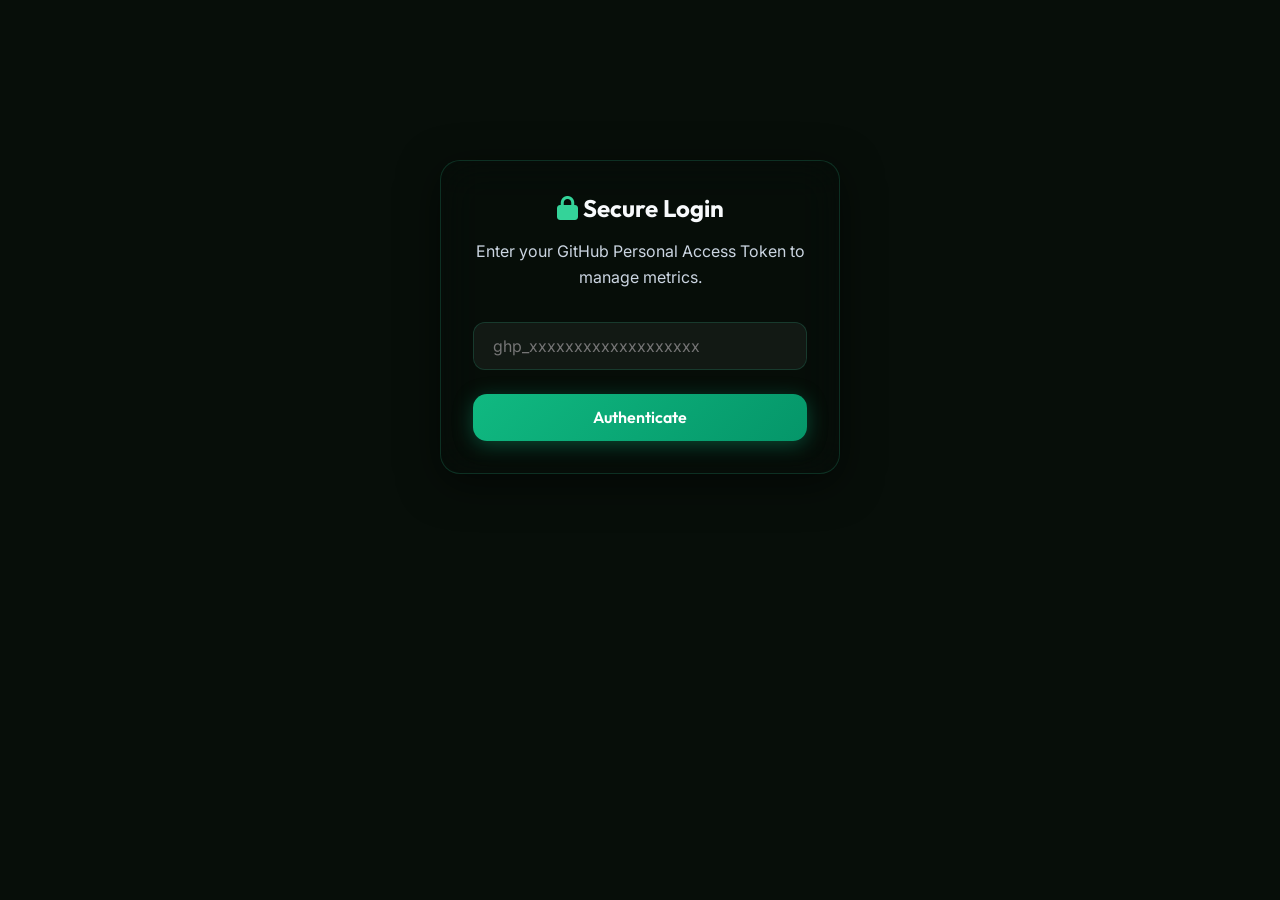
==== commit b8411098: "fix: Revert papers.json, change Admin Panel to manage only metrics" ====
--- a/admin.html
+++ b/admin.html
@@ -3,13 +3,13 @@
 <head>
     <meta charset="UTF-8">
     <meta name="viewport" content="width=device-width, initial-scale=1.0">
-    <title>Admin Panel - Prof. Dr. Abdelraouf Ramadan</title>
+    <title>Metrics Admin - Prof. Dr. Abdelraouf Ramadan</title>
     <!-- Use main style -->
     <link rel="stylesheet" href="style.css">
     <link rel="stylesheet" href="https://cdnjs.cloudflare.com/ajax/libs/font-awesome/6.4.0/css/all.min.css">
     <style>
         .admin-container {
-            max-width: 1000px;
+            max-width: 800px;
             margin: 4rem auto;
             padding: 2rem;
             background: rgba(7, 14, 9, 0.7);
@@ -49,24 +49,6 @@
             border-color: var(--color-green-light);
             background: rgba(43, 217, 143, 0.05);
         }
-        .papers-list {
-            margin-top: 2rem;
-            max-height: 400px;
-            overflow-y: auto;
-            background: rgba(0,0,0,0.2);
-            border-radius: 12px;
-            padding: 1rem;
-        }
-        .paper-item {
-            padding: 1rem;
-            border-bottom: 1px solid var(--color-border);
-            display: flex;
-            justify-content: space-between;
-            align-items: center;
-        }
-        .paper-item:last-child {
-            border-bottom: none;
-        }
         .login-screen {
             max-width: 400px;
             margin: 10rem auto;
@@ -75,6 +57,13 @@
         #dashboard { display: none; }
         .flex-row { display: flex; gap: 1rem; }
         .flex-row > div { flex: 1; }
+        .platform-section {
+            background: rgba(255, 255, 255, 0.02);
+            padding: 1.5rem;
+            border-radius: 12px;
+            border: 1px solid var(--color-border);
+            margin-bottom: 2rem;
+        }
         #status-msg {
             margin-top: 1rem;
             padding: 1rem;
@@ -90,7 +79,7 @@
     <!-- Login Screen -->
     <div id="login-screen" class="admin-container login-screen">
         <h2 style="margin-bottom: 1rem;"><i class="fa-solid fa-lock text-accent-green"></i> Secure Login</h2>
-        <p style="color: var(--color-text-subtle); margin-bottom: 2rem;">Enter your GitHub Personal Access Token to manage your portfolio.</p>
+        <p style="color: var(--color-text-subtle); margin-bottom: 2rem;">Enter your GitHub Personal Access Token to manage metrics.</p>
         <div class="form-group">
             <input type="password" id="gh-token" class="form-control" placeholder="ghp_xxxxxxxxxxxxxxxxxxx">
         </div>
@@ -100,50 +89,80 @@
     <!-- Dashboard -->
     <div id="dashboard" class="admin-container">
         <div class="admin-header">
-            <h2><i class="fa-solid fa-gauge"></i> Admin Dashboard</h2>
+            <h2><i class="fa-solid fa-chart-pie"></i> Metrics Admin Dashboard</h2>
             <button id="btn-logout" class="btn btn-outline"><i class="fa-solid fa-right-from-bracket"></i> Logout</button>
         </div>
 
-        <div style="display: grid; grid-template-columns: 1fr 1fr; gap: 2rem;">
-            <!-- Add Paper Form -->
-            <div>
-                <h3><i class="fa-solid fa-plus-circle text-accent-blue"></i> Add New Research Paper</h3>
-                <div class="form-group" style="margin-top: 1.5rem;">
-                    <label>Title</label>
-                    <textarea id="p-title" class="form-control" rows="3" placeholder="Paper Title"></textarea>
+        <p style="color: var(--color-text-subtle); margin-bottom: 2rem;">Update the hardcoded metrics for your academic profiles. These changes will be pushed directly to your live website.</p>
+
+        <!-- Scopus -->
+        <div class="platform-section">
+            <h3 style="margin-bottom: 1rem;"><i class="fa-solid fa-atom text-accent-blue"></i> Scopus Database</h3>
+            <div class="flex-row">
+                <div class="form-group">
+                    <label>H-Index</label>
+                    <input type="number" id="s-hindex" class="form-control">
                 </div>
                 <div class="form-group">
-                    <label>Authors</label>
-                    <input type="text" id="p-authors" class="form-control" placeholder="e.g. Prof. Dr. Abdelraouf Ramadan et al.">
-                </div>
-                <div class="flex-row">
-                    <div class="form-group">
-                        <label>Year</label>
-                        <input type="number" id="p-year" class="form-control" placeholder="2026">
-                    </div>
-                    <div class="form-group">
-                        <label>DOI (Optional)</label>
-                        <input type="text" id="p-doi" class="form-control" placeholder="10.1234/abc">
-                    </div>
+                    <label>Documents</label>
+                    <input type="number" id="s-docs" class="form-control">
                 </div>
                 <div class="form-group">
-                    <label>Journal / Conference</label>
-                    <input type="text" id="p-journal" class="form-control" placeholder="Journal of Agricultural Engineering">
-                </div>
-                
-                <button id="btn-add-paper" class="btn btn-primary"><i class="fa-solid fa-cloud-arrow-up"></i> Add & Save to Website</button>
-                <div id="status-msg"></div>
-            </div>
-
-            <!-- Existing Papers -->
-            <div>
-                <h3><i class="fa-solid fa-database text-accent-gold"></i> Current Papers (<span id="papers-count">0</span>)</h3>
-                <div class="papers-list" id="papers-list">
-                    <!-- Loaded via JS -->
-                    <div style="text-align: center; color: var(--color-text-subtle);">Loading papers from GitHub...</div>
+                    <label>Citations</label>
+                    <input type="number" id="s-citations" class="form-control">
                 </div>
             </div>
         </div>
+
+        <!-- ResearchGate -->
+        <div class="platform-section">
+            <h3 style="margin-bottom: 1rem;"><i class="fa-solid fa-flask text-accent-green"></i> ResearchGate</h3>
+            <div class="flex-row">
+                <div class="form-group">
+                    <label>H-Index</label>
+                    <input type="number" id="r-hindex" class="form-control">
+                </div>
+                <div class="form-group">
+                    <label>Documents</label>
+                    <input type="number" id="r-docs" class="form-control">
+                </div>
+                <div class="form-group">
+                    <label>Citations</label>
+                    <input type="number" id="r-citations" class="form-control">
+                </div>
+            </div>
+        </div>
+
+        <!-- Google Scholar -->
+        <div class="platform-section">
+            <h3 style="margin-bottom: 1rem;"><i class="fa-solid fa-graduation-cap text-accent-gold"></i> Google Scholar</h3>
+            <div class="flex-row">
+                <div class="form-group">
+                    <label>H-Index</label>
+                    <input type="number" id="g-hindex" class="form-control">
+                </div>
+                <div class="form-group">
+                    <label>Documents</label>
+                    <input type="number" id="g-docs" class="form-control">
+                </div>
+                <div class="form-group">
+                    <label>Citations</label>
+                    <input type="number" id="g-citations" class="form-control">
+                </div>
+            </div>
+        </div>
+
+        <!-- Hero Pill Total Citations -->
+        <div class="platform-section">
+            <h3 style="margin-bottom: 1rem;"><i class="fa-solid fa-quote-left text-accent-green"></i> Total Overall Citations (Hero Section)</h3>
+            <div class="form-group">
+                <label>Total Citations (e.g. 1700+)</label>
+                <input type="text" id="t-citations" class="form-control">
+            </div>
+        </div>
+        
+        <button id="btn-save" class="btn btn-primary" style="width: 100%;"><i class="fa-solid fa-cloud-arrow-up"></i> Save Metrics to Website</button>
+        <div id="status-msg"></div>
     </div>
 
     <script src="admin.js"></script>
